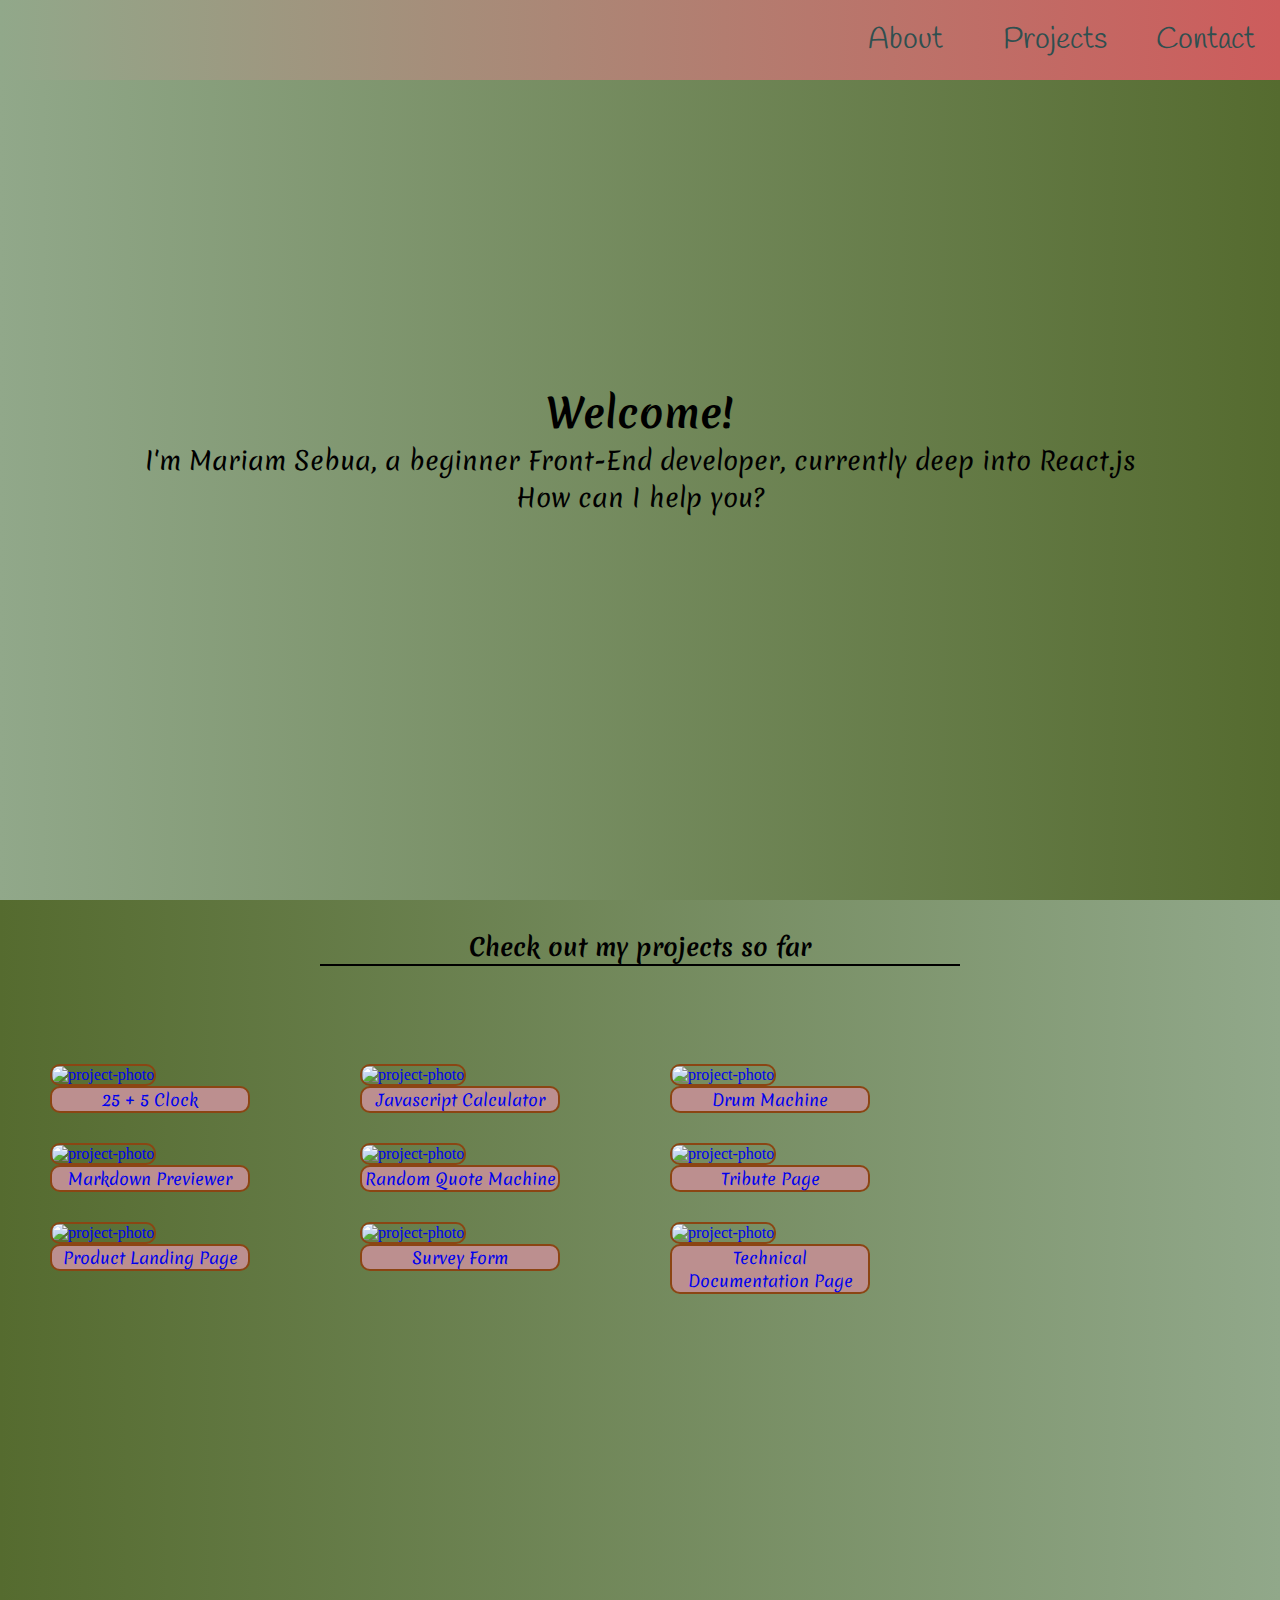
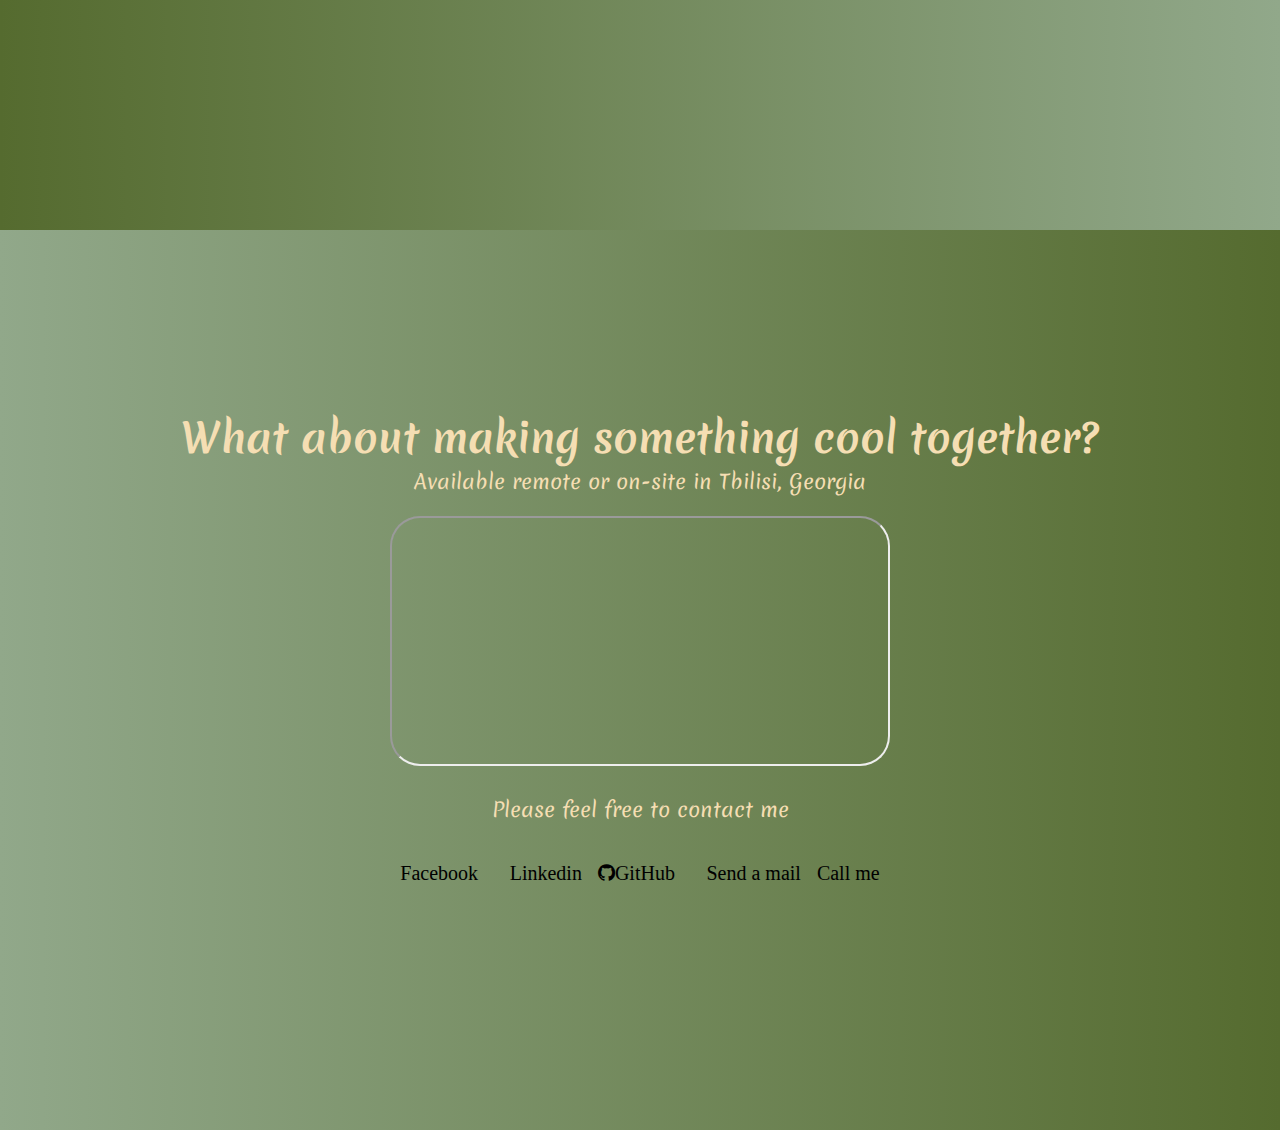
==== index.html @ 8dff2ae3 "Update index.html" ====
<!DOCTYPE html>
<html lang="en">
<head>
  <link rel="preconnect" href="https://fonts.googleapis.com">
  <link rel="preconnect" href="https://fonts.gstatic.com" crossorigin>
  <link href="https://fonts.googleapis.com/css2?family=Handlee&family=Indie+Flower&family=Merienda&family=Permanent+Marker&display=swap" rel="stylesheet">
  <link href='https://css.gg/facebook.css' rel='stylesheet'>
  <link href='https://css.gg/mail.css' rel='stylesheet'>
  <link href='https://css.gg/phone.css' rel='stylesheet'>
  <link rel="stylesheet" href="https://cdnjs.cloudflare.com/ajax/libs/font-awesome/4.7.0/css/font-awesome.min.css">
  <script src="https://kit.fontawesome.com/fc44c3e5f3.js" crossorigin="anonymous"></script>
  <link href="styles.css" rel="stylesheet">
</head>
<body>
  <nav id="navbar">
    <ul class="nav-list">
      <li><a class="nav-lnk" href="#welcome-section">About</a></li>
      <li><a class="nav-lnk" href="#projects">Projects</a></li>
      <li><a class="nav-lnk" href="#Contact">Contact</a></li>
    </ul>
  </nav>
  <section id="welcome-section">
    <h1>Welcome!</h1>
    <p>I'm Mariam Sebua, a beginner Front-End developer, currently deep into React.js</p>
    <p>How can I help you?</p>
  </section>
  <section id="projects">
    <h2 class="projects-heading">Check out my projects so far</h2>
    <div class="grid">
    <i class="fa-solid fa-angle-left left fa-6x" onclick="moveleft();"></i>
    <div class="project-tile">
      <a href="https://codepen.io/sebuamari/pen/VwyRVQm"
         target="_blank"
         class="project-link">
        <img 
          class="project-image"
          src="https://github.com/Sebuamari/portfolio-photos/blob/main/Screenshot%202022-04-22%20134515.png?raw=true" alt="project-photo">
        <p class="project-title">25 + 5 Clock</p>
      </a>
      <a href="https://codepen.io/sebuamari/pen/WNdLNEB"
         target="_blank"
         class="project-link">
        <img 
          class="project-image"
          src="https://github.com/Sebuamari/portfolio-photos/blob/main/Screenshot%202022-04-14%20155302.png?raw=true" alt="project-photo">
        <p class="project-title">Javascript Calculator</p>
      </a>
      <a href="https://codepen.io/sebuamari/pen/vYprajN"
         target="_blank"
         class="project-link">
        <img 
          class="project-image"
          src="https://raw.githubusercontent.com/Sebuamari/portfolio-photos/dbde8b46889824e8fb13566c403786b804fe0899/Screenshot%202022-04-14%20155302.png" alt="project-photo">
        <p class="project-title">Drum Machine</p>
      </a>
      <a href="https://codepen.io/sebuamari/pen/wvPXpRe"
         target="_blank"
         class="project-link">
        <img 
          class="project-image"
          src="https://raw.githubusercontent.com/Sebuamari/portfolio-photos/08df6f5a1eeeea19c440f2814f5152ac3115ff34/Screenshot%202022-04-10%20230618.png" alt="project-photo">
        <p class="project-title">Markdown Previewer</p>
      </a>
      <a href="https://codepen.io/sebuamari/pen/JjOpMXd"
         target="_blank"
         class="project-link">
        <img 
          class="project-image"
          src="https://github.com/Sebuamari/portfolio-photos/blob/main/Screenshot%202022-02-21%20191934.png?raw=true" alt="project-photo">
        <p class="project-title">Random Quote Machine</p>
      </a>
      <a href="https://codepen.io/sebuamari/pen/GRMdpLY"
         target="_blank"
         class="project-link">
        <img 
          class="project-image"
          src="https://github.com/Sebuamari/portfolio-photos/blob/main/Screenshot%202022-01-10%20212731.png?raw=true" alt="project-photo">
        <p class="project-title">Tribute Page</p>
      </a>
      <a href="https://codepen.io/sebuamari/pen/yLzqydV"
         target="_blank"
         class="project-link">
        <img 
          class="project-image"
          src="https://github.com/Sebuamari/portfolio-photos/blob/main/Screenshot%202022-01-10%20212817.png?raw=true" alt="project-photo">
        <p class="project-title">Product Landing Page</p>
      </a>
      <a href="https://codepen.io/sebuamari/pen/oNGyOxe"
         target="_blank"
         class="project-link">
        <img 
          class="project-image"
          src="https://github.com/Sebuamari/portfolio-photos/blob/main/Screenshot%202022-01-10%20212756.png?raw=true" alt="project-photo">
        <p class="project-title">Survey Form</p>
      </a>
      <a href="https://codepen.io/sebuamari/pen/KKXxoGe"
         target="_blank"
         class="project-link">
        <img 
          class="project-image"
          src="https://github.com/Sebuamari/portfolio-photos/blob/main/Screenshot%202022-05-03%20224847.png?raw=true" alt="project-photo">
        <p class="project-title">Technical Documentation Page</p>
      </a>
    </div>
    <i class="fa-solid fa-angle-right right fa-6x" onclick="moveright();"></i>
    </div>
  </section>
  <section id="Contact">
    <div class="outro-text">
    <h2>What about making something cool together?</h2>
    <p>Available remote or on-site in Tbilisi, Georgia</p>
    <iframe src="https://www.google.com/maps/embed?pb=!1m18!1m12!1m3!1d190556.88137858704!2d44.55177941477165!3d41.73235825756504!2m3!1f0!2f0!3f0!3m2!1i1024!2i768!4f13.1!3m3!1m2!1s0x40440cd7e64f626b%3A0x61d084ede2576ea3!2z4YOX4YOR4YOY4YOa4YOY4YOh4YOY!5e0!3m2!1ska!2sge!4v1651951009870!5m2!1ska!2sge" width="500" height="250" style="border:3 solid black;border-radius: 30px; margin-top: 20px; margin-bottom: 20px;" allowfullscreen="" loading="lazy" referrerpolicy="no-referrer-when-downgrade"></iframe>
    <p>Please feel free to contact me</p>
    </div>
    <div class="contact-links">
      <a
      href="https://www.facebook.com/supertrampalexmc"
      target="_blank"
      class="btn contact-details"
      ><i class="gg-facebook"></i> Facebook</a
    >
      <a
      href="https://www.linkedin.com/sebuamariam"
      target="_blank"
      class="btn contact-details"
      ><i class="fa-brands fa-linkedin"></i> Linkedin</a
    >
    <a
      href="https://github.com/Sebuamari"
      target="_blank"
      class="btn contact-details"
      ><i class="fa fa-github"></i> GitHub</a
    >
    <a href="mailto:sebuamari@gmail.com" class="btn contact-details"
      ><i class="fa-solid fa-envelope"></i> Send a mail</a
    >
    <a href="tel:+995599176788" class="btn contact-details"
      ><i class="fa-solid fa-mobile-screen"></i> Call me</a
    >
  </div>
    <footer>
      
    </footer>
  </section>
  <script>
    const sliderLeft=document.querySelector('.left');
    const sliderRight=document.querySelector('.right');
    const project=document.querySelector('.project-tile');
    let countClick=0;

    const moveleft = (e) => {
        event.preventDefault;
        if(countClick>0){
          countClick--;
        }
        project.scrollLeft=-(200*countClick);
        console.log(countClick);

    };

    const moveright = (e) => {
        event.preventDefault;
        if(countClick===12) {
          countClick=0;
        } else {
          countClick++;
        }
        project.scrollLeft=200*countClick;
        console.log(countClick);
    };
  </script>
</body>
</html>
---- styles.css ----
*{
  margin:0;
  padding:0;
}
*,
*::before,
*::after {
  box-sizing: inherit;
}
html{
  box-sizing:border-box;
  background-image:linear-gradient(to left,#91a88a,#556B2F);
}
h1,
p{
  font-family: 'Merienda', cursive;
  text-align:center;
}
#navbar{
  display: flex;
  justify-content: flex-end;
  position: fixed;
  top: 0;
  left: 0;
  width: 100%;
  font-family: 'Handlee', cursive;
  background-image:linear-gradient(to right,#91a88a,#CD5C5C);
}
.nav-list{
  list-style:none;
  display:flex;
}
@media (max-width:500px)
{
  #navbar{
    justify-content:center;
    width:100%;
    height:29vh;
  }
  .nav-list{
    display:block;
  }
}
.nav-lnk{
  text-decoration:none;
  display:block;
  padding:20px;
  font-size:30px;
  color:#2F4F4F;
  max-width:150px;
  width:150px;
  text-align:center;
}
.nav-list .nav-lnk:hover{
  height:50px;
  margin-top:15px;
}
.nav-lnk:hover{
  font-size:40px;
  color:white;
  border:1px solid black;
  background-color:#808080;
  border-radius:100px;
  padding:0;
}
@media(max-height:400px)
{
  #navbar{
    height:29vh;
  }
  .nav-lnk{
    font-size:10px;
    height:10px;
  }
}
@media(max-width:500px){
  .nav-lnk:hover{
    min-height:65px;
    height:65px;
    padding:2px;
  }
}
#welcome-section{
  display:flex;
  flex-direction:column;
  justify-content: center;
  align-items: center;
  width:100%;
  height:100vh;
  background-image:linear-gradient(to right,#91a88a,#556B2F);
} 
#welcome-section > h1{
  font-size:40px;
}
#welcome-section > p {
  font-size:25px;
}
#projects{
  height:100vh;
  width:100%;
}
.projects-heading{
  width:50%;
  text-align:center;
  font-family: 'Merienda', cursive;
  margin:30px auto 30px auto;
  border-bottom: 2px solid black;
}

@media(max-width:1100px){
  #projects{
  height:120vh;
}
}
@media(max-width:810px){
  #projects{
    height:190vh;
  }
}
@media(max-width:680px){
  #projects{
    width:40vw;
    height:200vh;
    margin-left:60px;
  }
  .projects-title{
    width:100%;
    margin-left:120px;
  }
}
@media(max-width:500px){
  #projects{
    height:180vh;
    margin-left:20px;
  }
  .projects-title{
    width:80vw;
    margin-left:0;
    margin-right:0;
    font-size:20px;
  }
}
.project-tile {
  display: grid;
  grid-template-columns: repeat(auto-fit, minmax(240px,280px));
  grid-gap:30px;
  width:100%;
  padding: 50px;
}
img{
  width:200px;
  height:20vh;
  border:2px solid #8B4513;
  border-radius:10px;
  transition-property: border-radius;
  transition-duration: 0.6s;
  transition-timing-function: linear;
}
img:hover {
  cursor: pointer;
  border:4px solid #8B4513;
  border-radius:70%;
}
.project-link{
  text-decoration:none;
}
.project-title{
  background-color:#BC8F8F;
  width:200px;
  border:2px solid #8B4513;
  border-radius:10px;
}
@media(max-width:500px){
  img{
    width:50vw;
  }
  .project-title{
    width:50vw;
  }
  .project-tile{
    padding:10px;
    margin-left:18vw;
  }
}
#Contact{
  display:flex;
  flex-direction:column;
  justify-content: center;
  align-items: center;
  background-image:linear-gradient(to right,#91a88a,#556B2F);
  width:100%;
  height:100vh;
}
.outro-text{
  font-size:27px;
  text-align:center;
  color:#F5DEB3;
  font-family: 'Merienda', cursive;
  > p {
    font-size:20px;
    color:#F5DEB3;
  }
}
.contact-links{
  padding: 30px 60px;
  left:20%;
  display:flex;
}
.contact-links > a{
  max-width:130px;
  display:flex;
  color:black;
  justify-content:center;
  text-decoration:none;
  font-size:20px;
  padding:8px;
  align-items:center;
}
.btn{
  margin-bottom:30px;
}
.btn:hover{
  transform: translateY(10px);
  background-color:rgba(221, 212, 167,0.2);
  border-radius:10px;
}
@media(max-width:1160px){
  .contact-links{
    display:block;
    margin-top:20px;
  }
  .contact-links > a{
    width:50vw;
    margin-top:20px auto;
  }
}
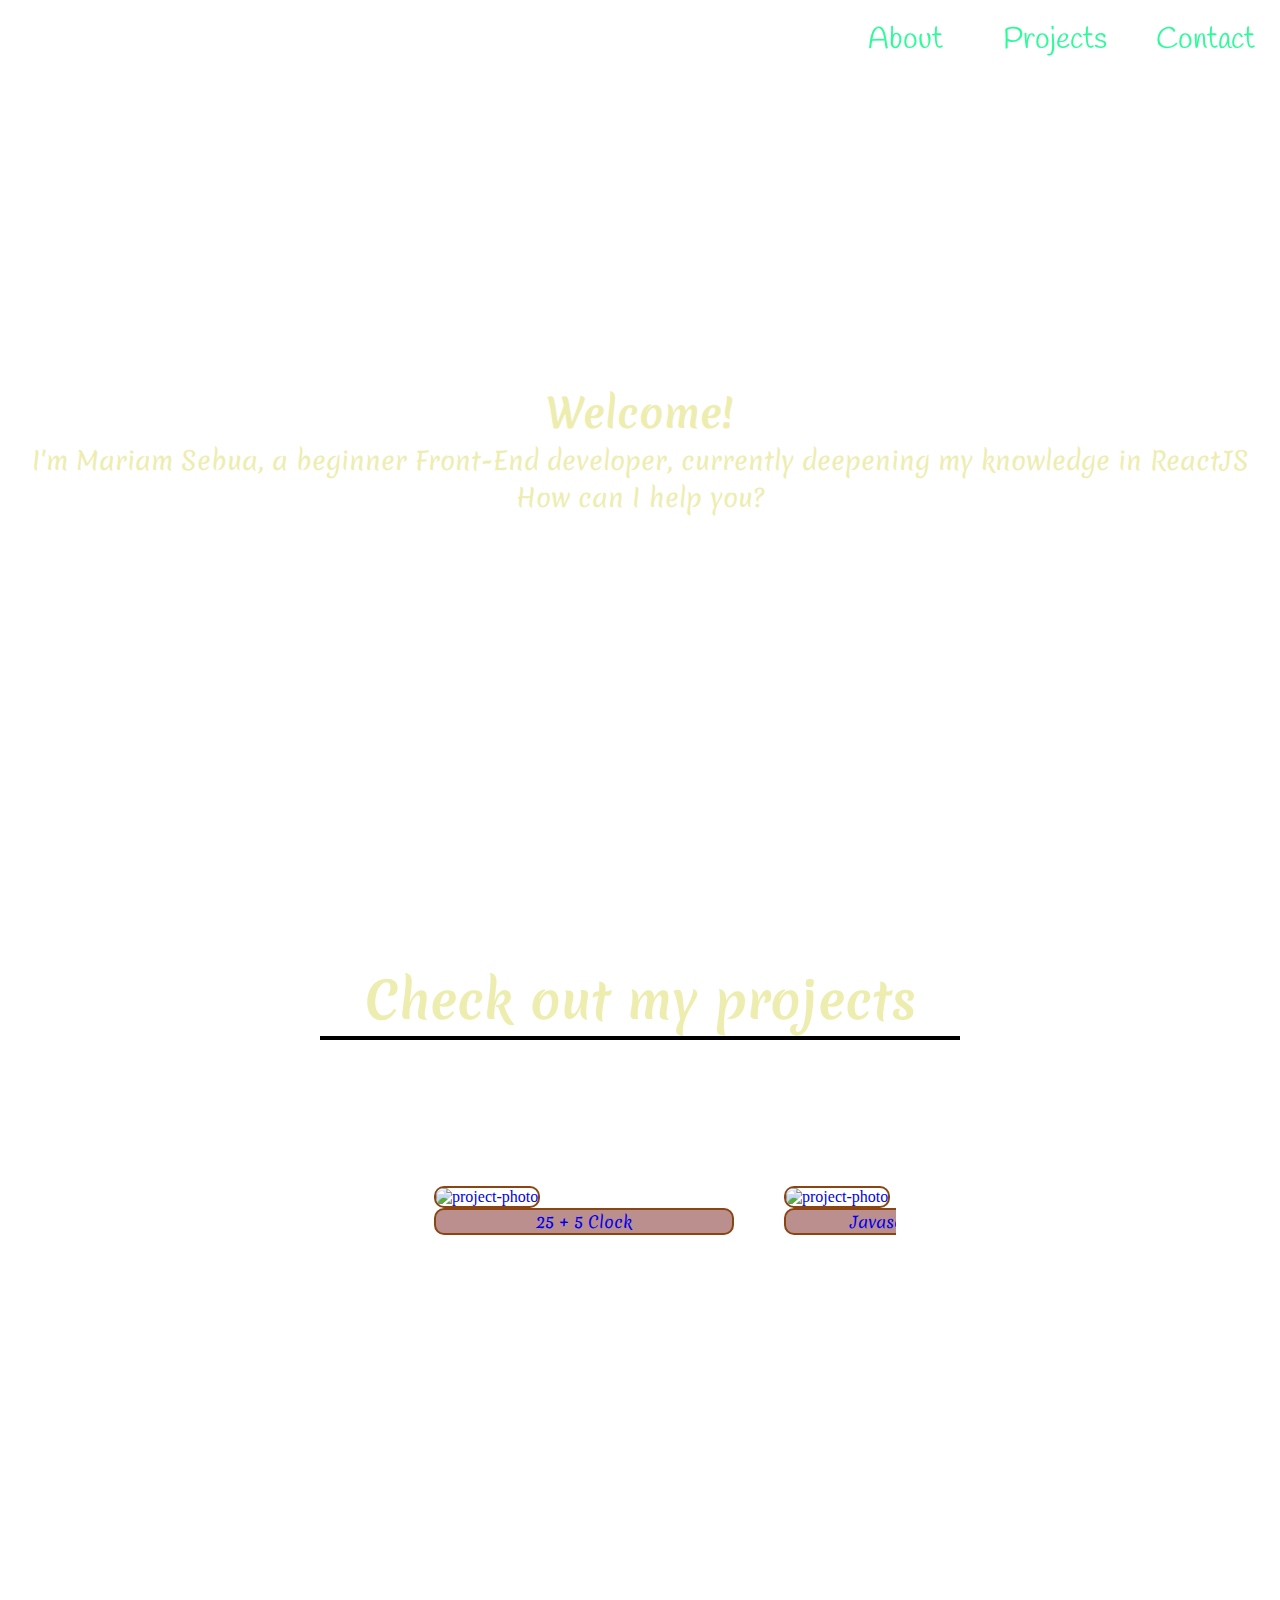
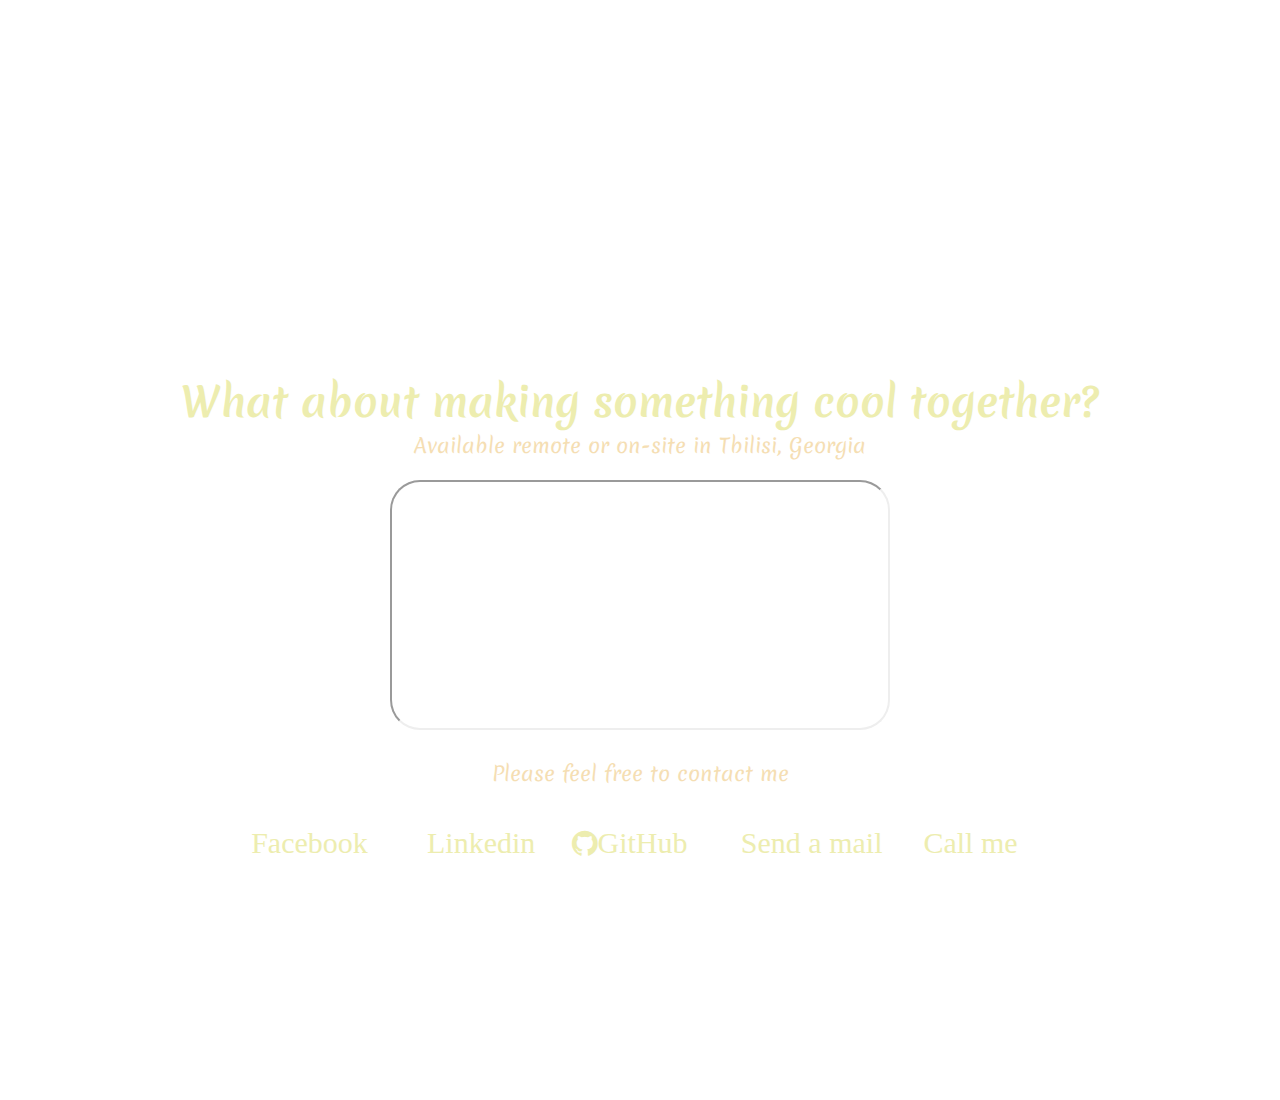
==== commit 929ddab7: "Update index.html" ====
--- a/index.html
+++ b/index.html
@@ -21,11 +21,11 @@
   </nav>
   <section id="welcome-section">
     <h1>Welcome!</h1>
-    <p>I'm Mariam Sebua, a beginner Front-End developer, currently deep into React.js</p>
+    <p>I'm Mariam Sebua, a beginner Front-End developer, currently deepening my knowledge in ReactJS</p>
     <p>How can I help you?</p>
   </section>
   <section id="projects">
-    <h2 class="projects-heading">Check out my projects so far</h2>
+    <h2 class="projects-heading">Check out my projects</h2>
     <div class="grid">
     <i class="fa-solid fa-angle-left left fa-6x" onclick="moveleft();"></i>
     <div class="project-tile">
--- a/styles.css
+++ b/styles.css
@@ -9,7 +9,8 @@
 }
 html{
   box-sizing:border-box;
-  background-image:linear-gradient(to left,#91a88a,#556B2F);
+  background-image:url("https://github.com/Sebuamari/my-portfolio/blob/main/sl_031420_28950_10.jpg?raw=true");
+  background-size: cover;
 }
 h1,
 p{
@@ -24,7 +25,6 @@
   left: 0;
   width: 100%;
   font-family: 'Handlee', cursive;
-  background-image:linear-gradient(to right,#91a88a,#CD5C5C);
 }
 .nav-list{
   list-style:none;
@@ -46,7 +46,7 @@
   display:block;
   padding:20px;
   font-size:30px;
-  color:#2F4F4F;
+  color:#2afc98;
   max-width:150px;
   width:150px;
   text-align:center;
@@ -87,13 +87,14 @@
   align-items: center;
   width:100%;
   height:100vh;
-  background-image:linear-gradient(to right,#91a88a,#556B2F);
 } 
 #welcome-section > h1{
   font-size:40px;
+  color: #ededaf;
 }
 #welcome-section > p {
   font-size:25px;
+  color: #ededaf;
 }
 #projects{
   height:100vh;
@@ -102,9 +103,12 @@
 .projects-heading{
   width:50%;
   text-align:center;
+  font-size: 50px;
   font-family: 'Merienda', cursive;
-  margin:30px auto 30px auto;
-  border-bottom: 2px solid black;
+  color:#ededaf;
+  margin:auto;
+  padding-top: 5%;
+  border-bottom: 4px solid black;
 }
 
 @media(max-width:1100px){
@@ -140,16 +144,42 @@
     font-size:20px;
   }
 }
+.grid{
+  width: 50%;
+  margin: auto;
+  display: flex;
+  flex-direction: row;
+  justify-content: center;
+}
+.left,
+.right{
+  margin-top: 30%;
+  color: #2afc98;
+}
+.left:hover,
+.right:hover{
+  cursor: pointer;
+}
 .project-tile {
-  display: grid;
-  grid-template-columns: repeat(auto-fit, minmax(240px,280px));
-  grid-gap:30px;
-  width:100%;
+  display: flex;
+  margin: auto;
+  margin-top: 15%;
+  width:80%;
+  height:50%;
   padding: 50px;
+  overflow-x: auto;
+  -ms-overflow-style: none;
+  scrollbar-width: none; 
+}
+.project-tile::-webkit-scrollbar {
+  display: none; 
+}
+.project-tile > a {
+  margin-right: 50px;
 }
 img{
-  width:200px;
-  height:20vh;
+  width:300px;
+  height:25vh;
   border:2px solid #8B4513;
   border-radius:10px;
   transition-property: border-radius;
@@ -166,7 +196,7 @@
 }
 .project-title{
   background-color:#BC8F8F;
-  width:200px;
+  width:300px;
   border:2px solid #8B4513;
   border-radius:10px;
 }
@@ -187,14 +217,13 @@
   flex-direction:column;
   justify-content: center;
   align-items: center;
-  background-image:linear-gradient(to right,#91a88a,#556B2F);
   width:100%;
   height:100vh;
 }
 .outro-text{
   font-size:27px;
   text-align:center;
-  color:#F5DEB3;
+  color:#ededaf;
   font-family: 'Merienda', cursive;
   > p {
     font-size:20px;
@@ -207,12 +236,12 @@
   display:flex;
 }
 .contact-links > a{
-  max-width:130px;
-  display:flex;
-  color:black;
+  min-width:160px;
+  display:flex;
+  color:#ededaf;
   justify-content:center;
   text-decoration:none;
-  font-size:20px;
+  font-size:30px;
   padding:8px;
   align-items:center;
 }
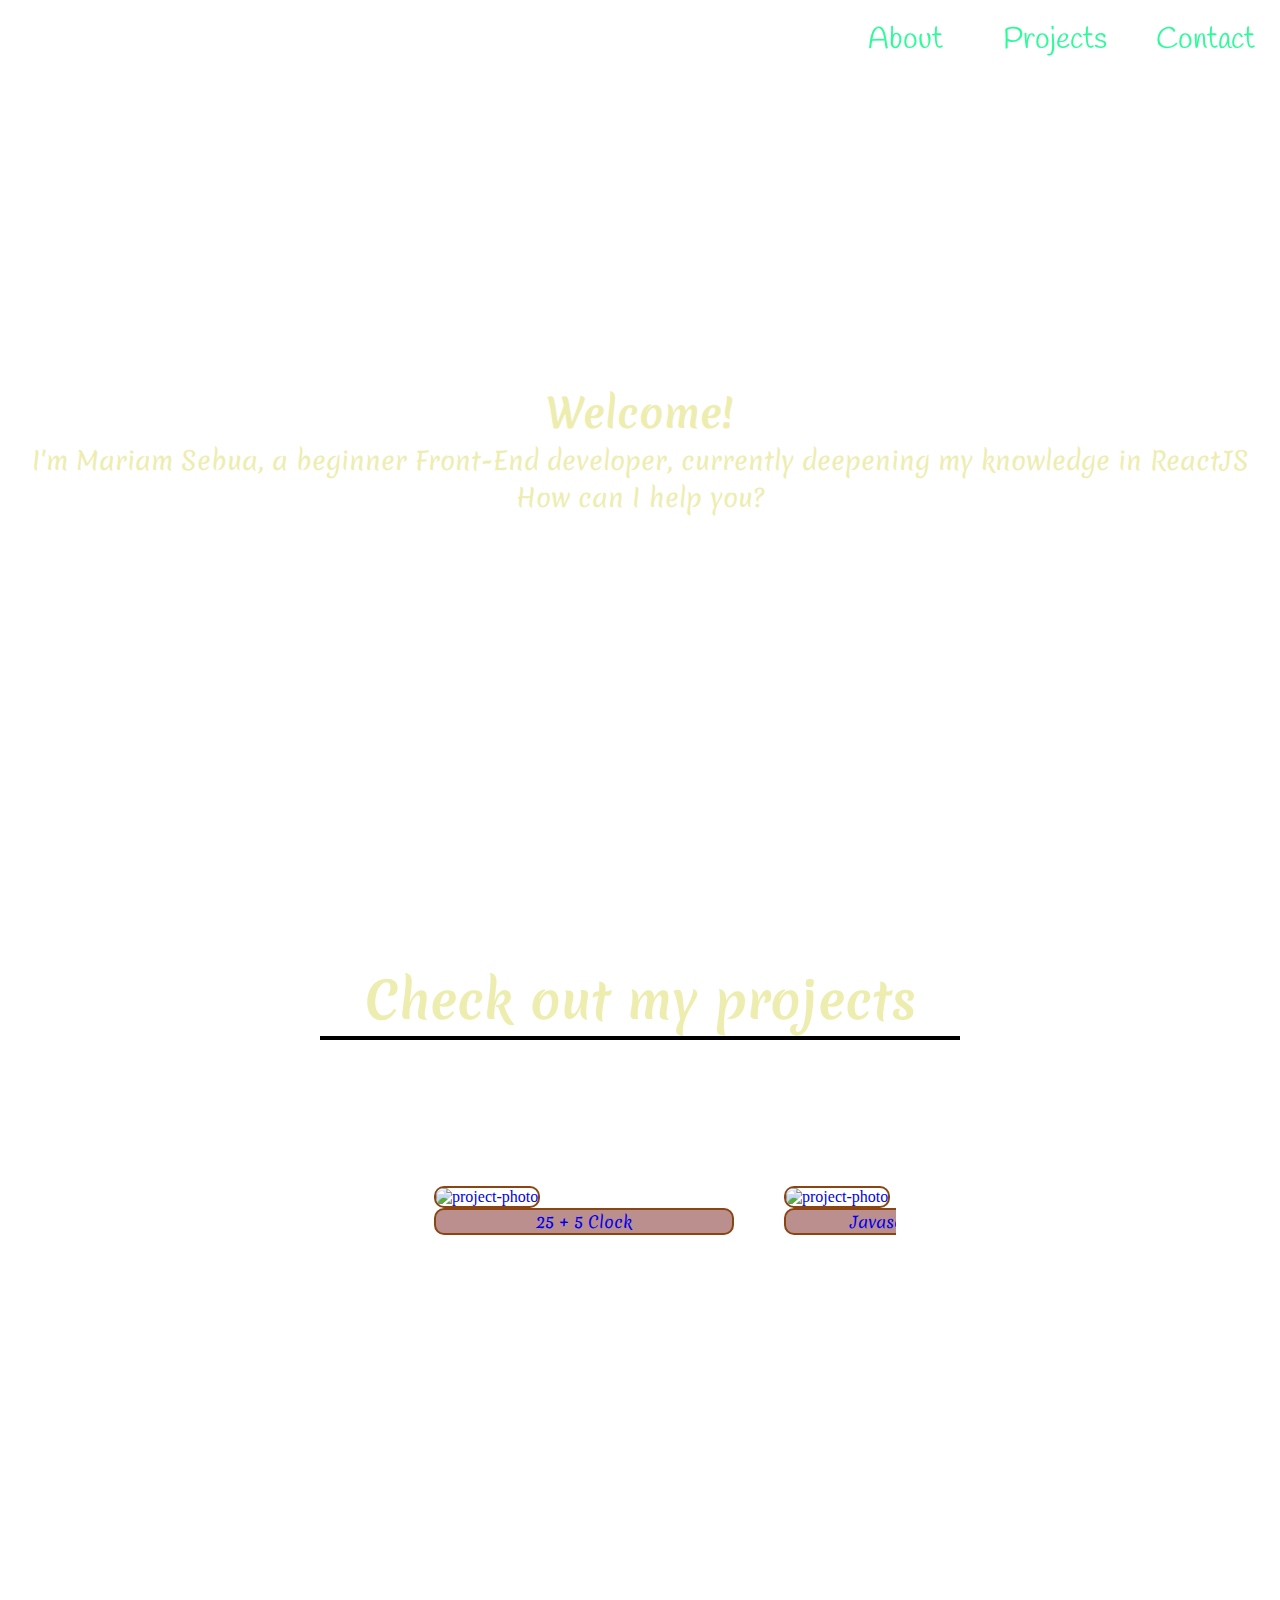
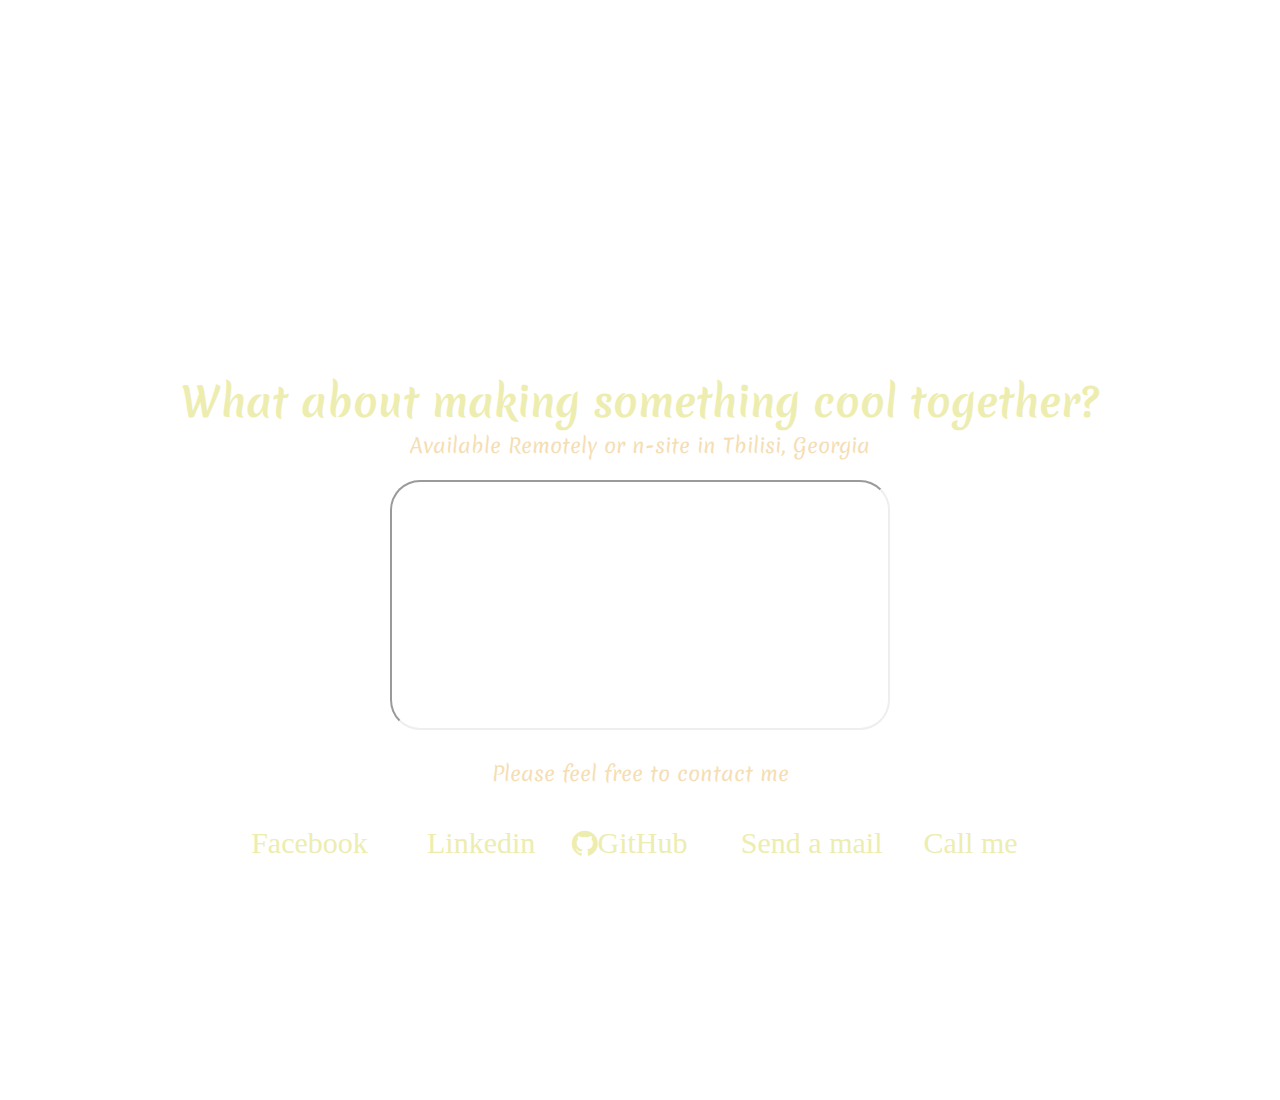
==== commit 5f9a3301: "Update index.html" ====
--- a/index.html
+++ b/index.html
@@ -108,7 +108,7 @@
   <section id="Contact">
     <div class="outro-text">
     <h2>What about making something cool together?</h2>
-    <p>Available remote or on-site in Tbilisi, Georgia</p>
+    <p>Available Remotely or n-site in Tbilisi, Georgia</p>
     <iframe src="https://www.google.com/maps/embed?pb=!1m18!1m12!1m3!1d190556.88137858704!2d44.55177941477165!3d41.73235825756504!2m3!1f0!2f0!3f0!3m2!1i1024!2i768!4f13.1!3m3!1m2!1s0x40440cd7e64f626b%3A0x61d084ede2576ea3!2z4YOX4YOR4YOY4YOa4YOY4YOh4YOY!5e0!3m2!1ska!2sge!4v1651951009870!5m2!1ska!2sge" width="500" height="250" style="border:3 solid black;border-radius: 30px; margin-top: 20px; margin-bottom: 20px;" allowfullscreen="" loading="lazy" referrerpolicy="no-referrer-when-downgrade"></iframe>
     <p>Please feel free to contact me</p>
     </div>
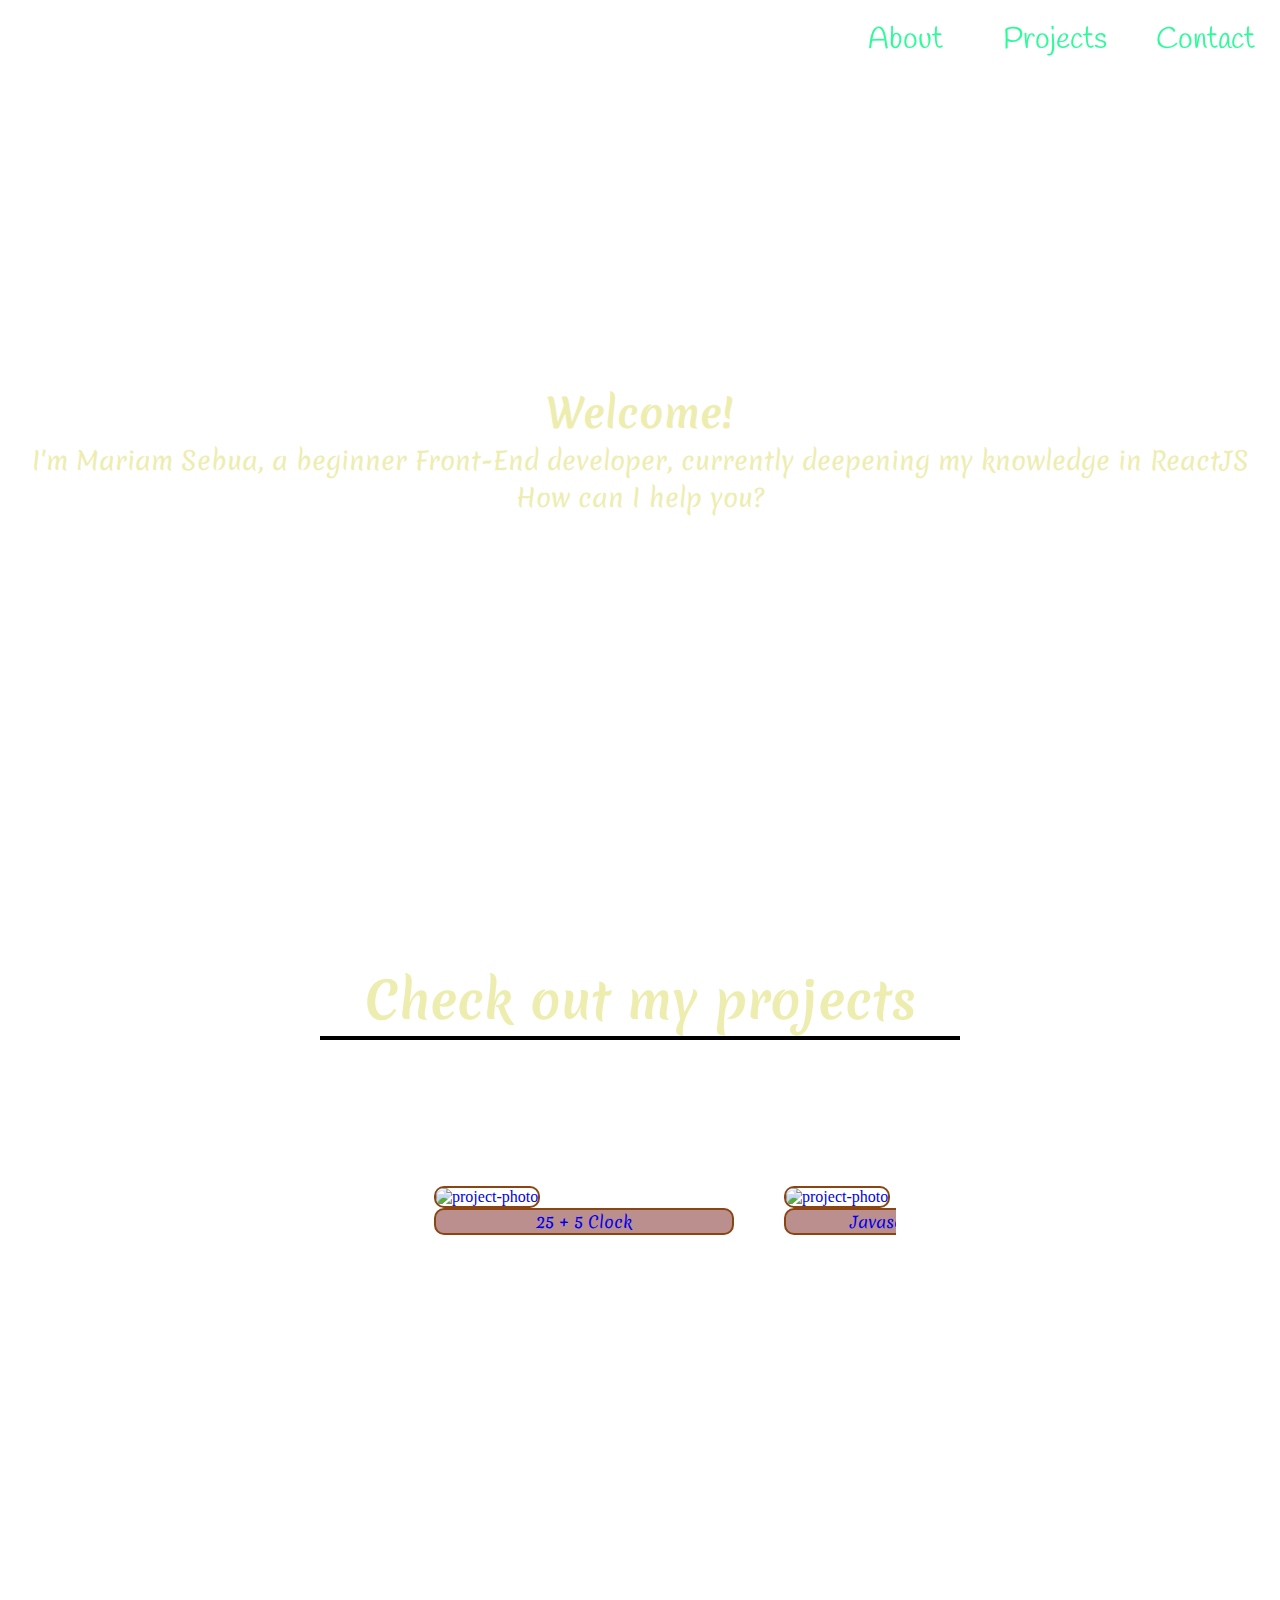
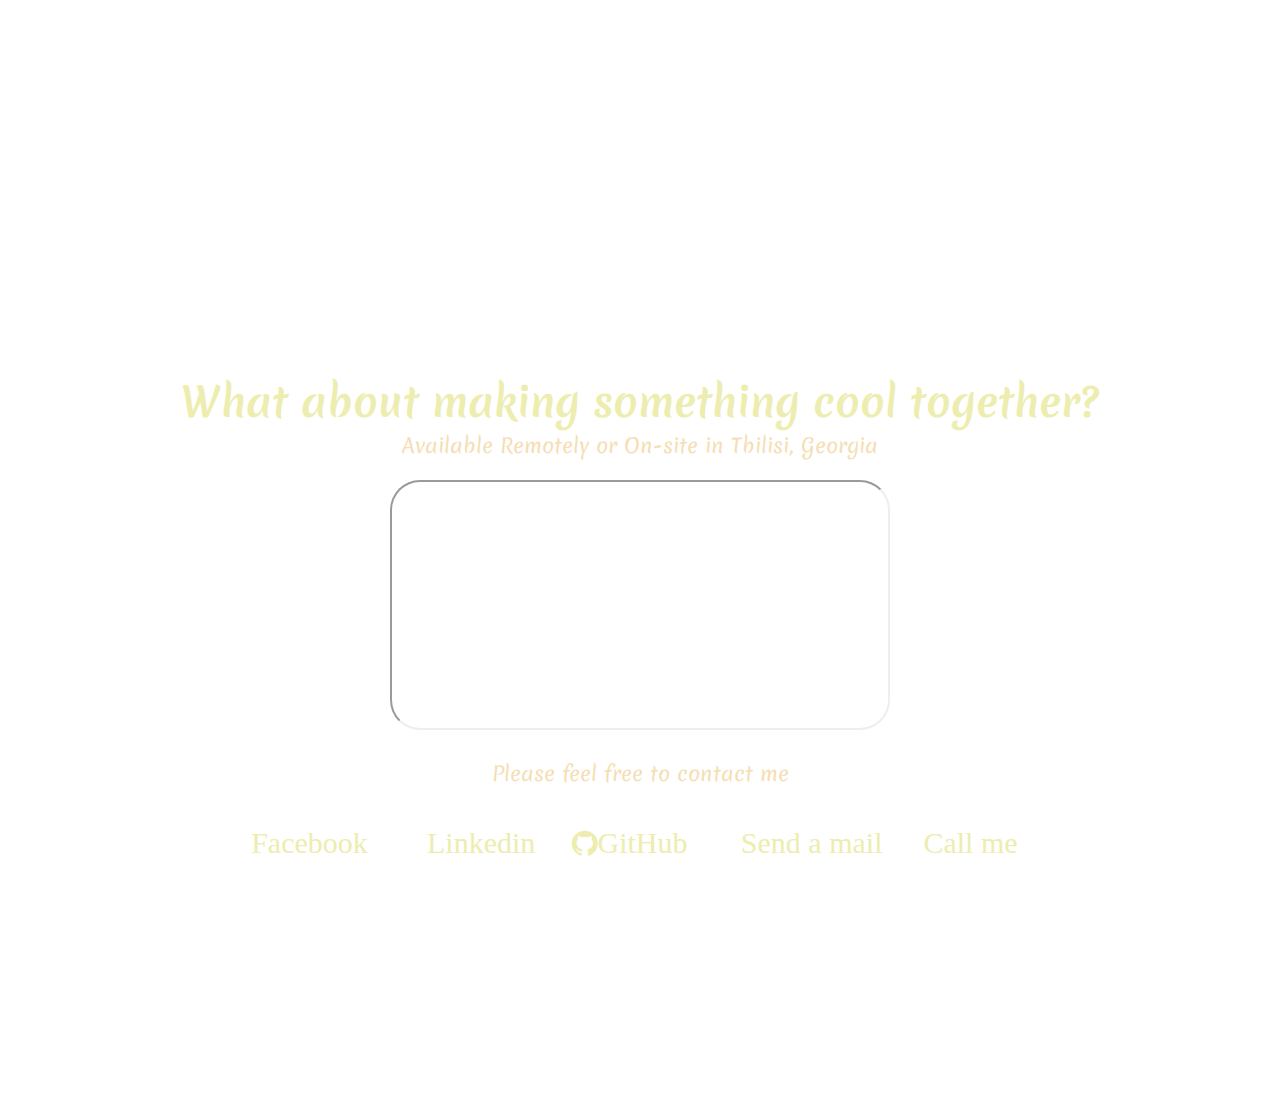
==== commit 38baa7e5: "Update index.html" ====
--- a/index.html
+++ b/index.html
@@ -108,7 +108,7 @@
   <section id="Contact">
     <div class="outro-text">
     <h2>What about making something cool together?</h2>
-    <p>Available Remotely or n-site in Tbilisi, Georgia</p>
+    <p>Available Remotely or On-site in Tbilisi, Georgia</p>
     <iframe src="https://www.google.com/maps/embed?pb=!1m18!1m12!1m3!1d190556.88137858704!2d44.55177941477165!3d41.73235825756504!2m3!1f0!2f0!3f0!3m2!1i1024!2i768!4f13.1!3m3!1m2!1s0x40440cd7e64f626b%3A0x61d084ede2576ea3!2z4YOX4YOR4YOY4YOa4YOY4YOh4YOY!5e0!3m2!1ska!2sge!4v1651951009870!5m2!1ska!2sge" width="500" height="250" style="border:3 solid black;border-radius: 30px; margin-top: 20px; margin-bottom: 20px;" allowfullscreen="" loading="lazy" referrerpolicy="no-referrer-when-downgrade"></iframe>
     <p>Please feel free to contact me</p>
     </div>
@@ -154,8 +154,6 @@
           countClick--;
         }
         project.scrollLeft=-(200*countClick);
-        console.log(countClick);
-
     };
 
     const moveright = (e) => {
@@ -166,7 +164,6 @@
           countClick++;
         }
         project.scrollLeft=200*countClick;
-        console.log(countClick);
     };
   </script>
 </body>
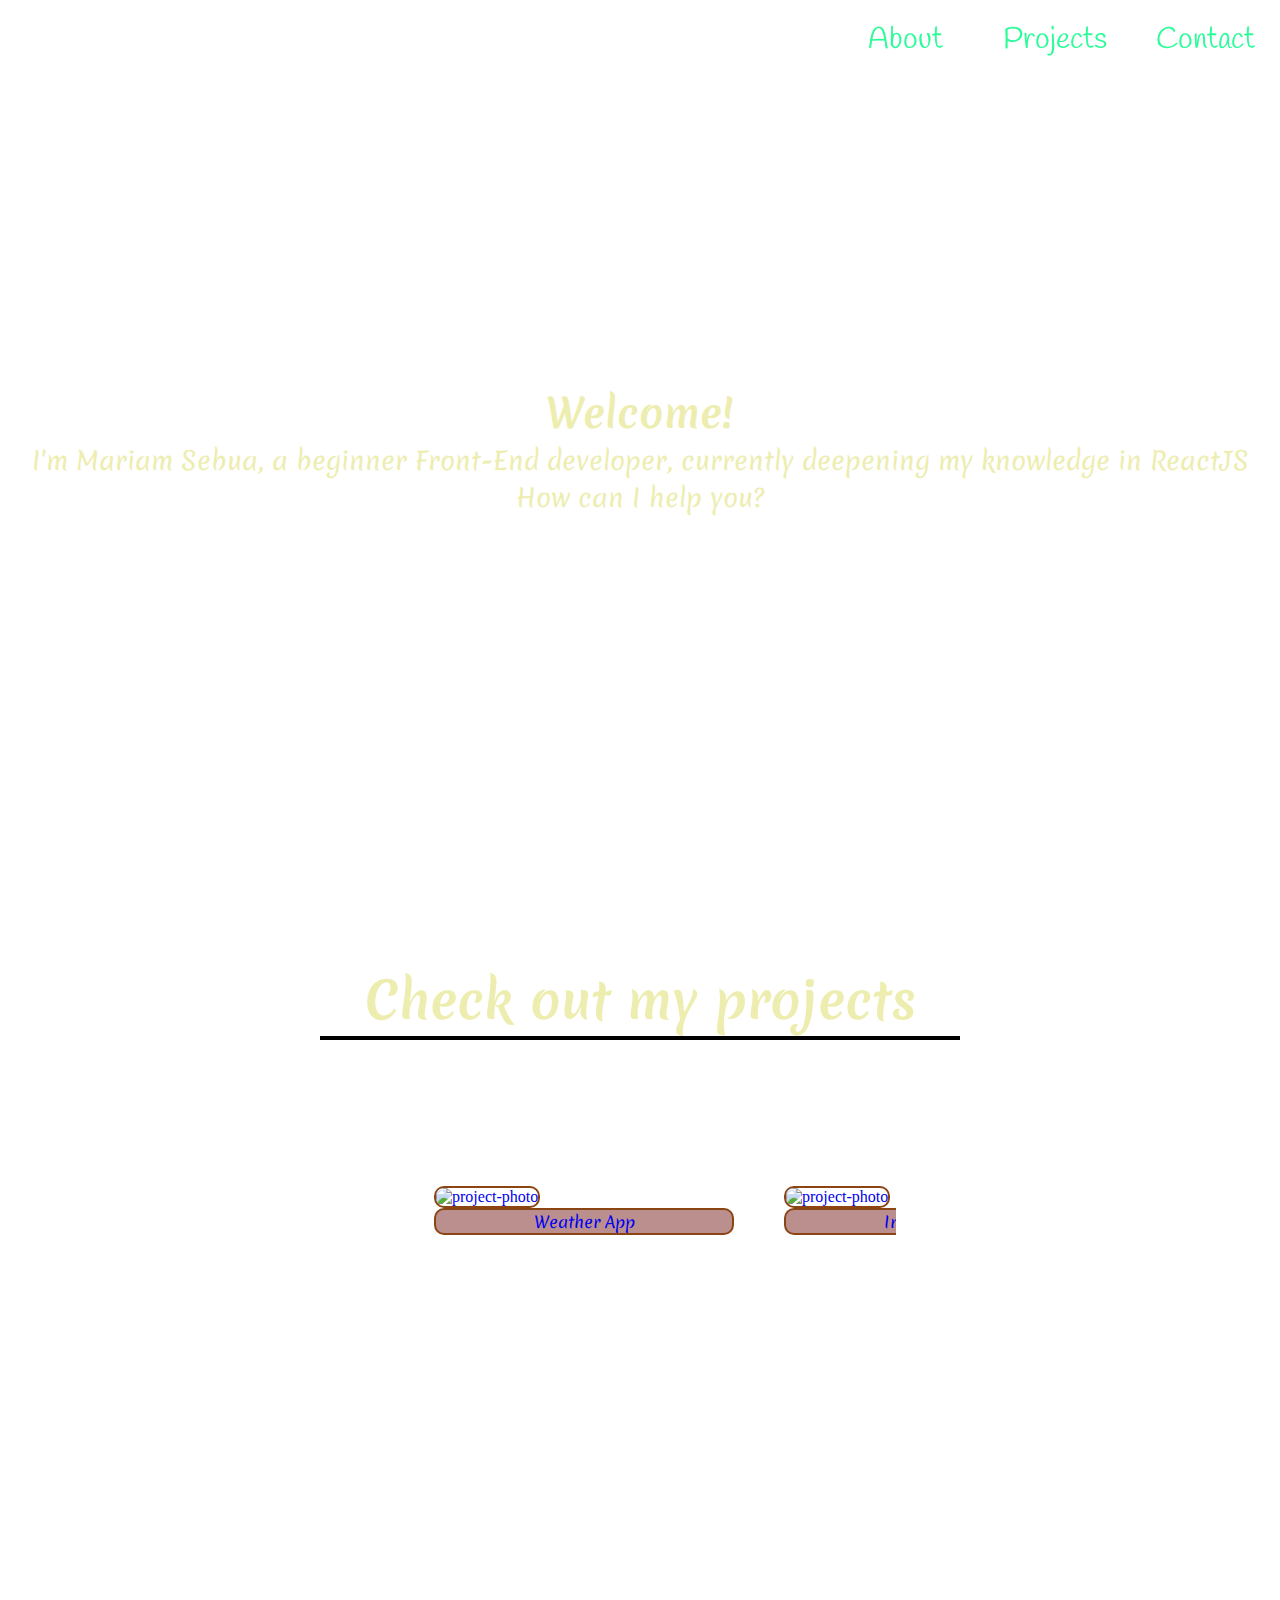
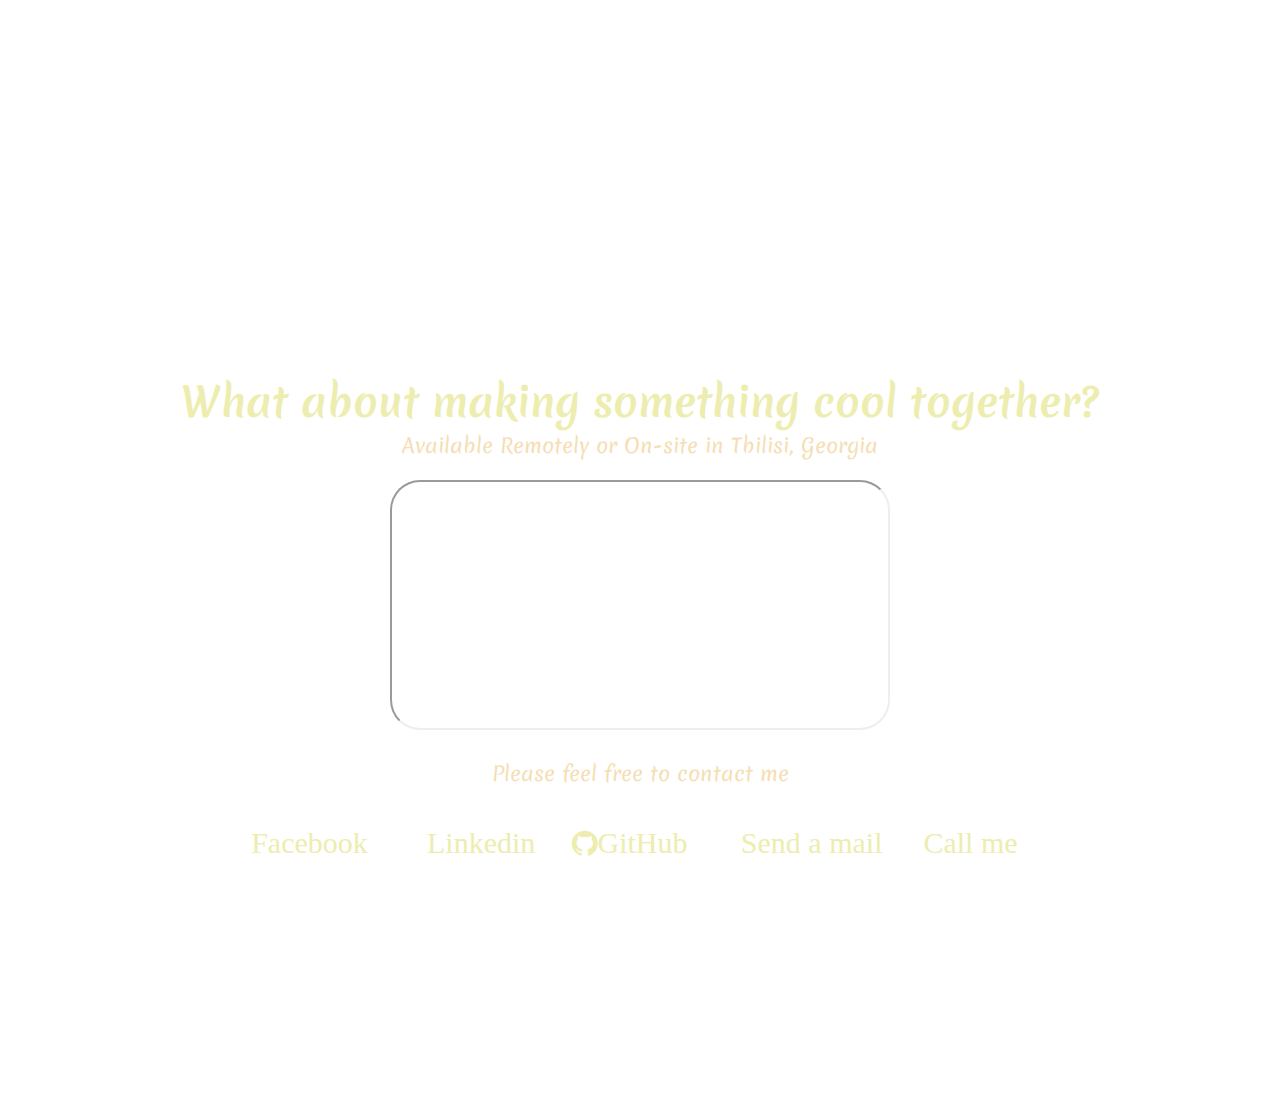
==== commit 65c06573: "Update index.html" ====
--- a/index.html
+++ b/index.html
@@ -29,6 +29,22 @@
     <div class="grid">
     <i class="fa-solid fa-angle-left left fa-6x" onclick="moveleft();"></i>
     <div class="project-tile">
+      <a href="https://sebuamari.github.io/Weather-App/"
+         target="_blank"
+         class="project-link">
+        <img 
+          class="project-image"
+          src="https://github.com/Sebuamari/portfolio-photos/blob/main/Screenshot%202022-07-13%20at%2022.05.45.png?raw=true" alt="project-photo">
+        <p class="project-title">Weather App</p>
+      </a>
+      <a href="https://sebuamari.github.io/Image-Slider/"
+         target="_blank"
+         class="project-link">
+        <img 
+          class="project-image"
+          src="https://github.com/Sebuamari/portfolio-photos/blob/main/Screenshot%202022-07-13%20at%2022.04.59.png?raw=true" alt="project-photo">
+        <p class="project-title">Image Slider</p>
+      </a>
       <a href="https://codepen.io/sebuamari/pen/VwyRVQm"
          target="_blank"
          class="project-link">
@@ -143,8 +159,6 @@
     </footer>
   </section>
   <script>
-    const sliderLeft=document.querySelector('.left');
-    const sliderRight=document.querySelector('.right');
     const project=document.querySelector('.project-tile');
     let countClick=0;
 
@@ -153,7 +167,7 @@
         if(countClick>0){
           countClick--;
         }
-        project.scrollLeft=-(200*countClick);
+        project.scrollLeft=200*countClick;
     };
 
     const moveright = (e) => {
